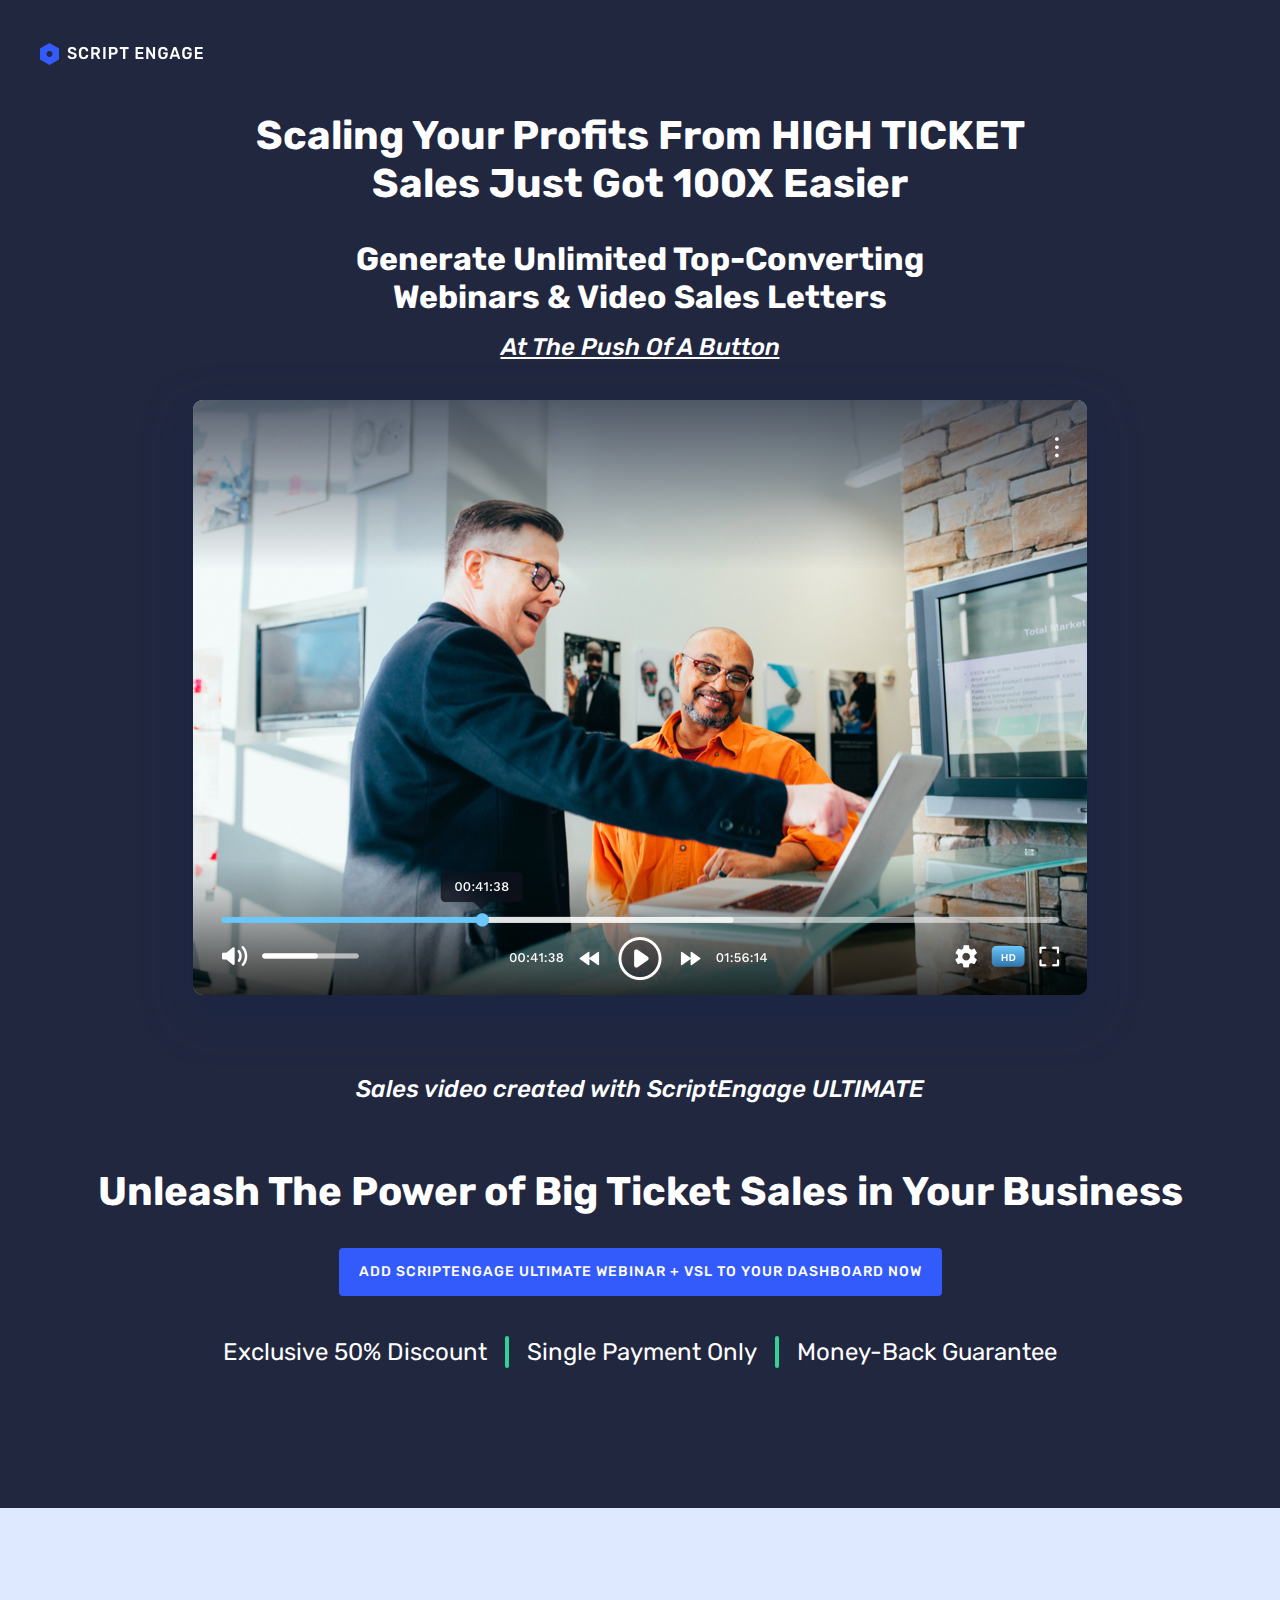
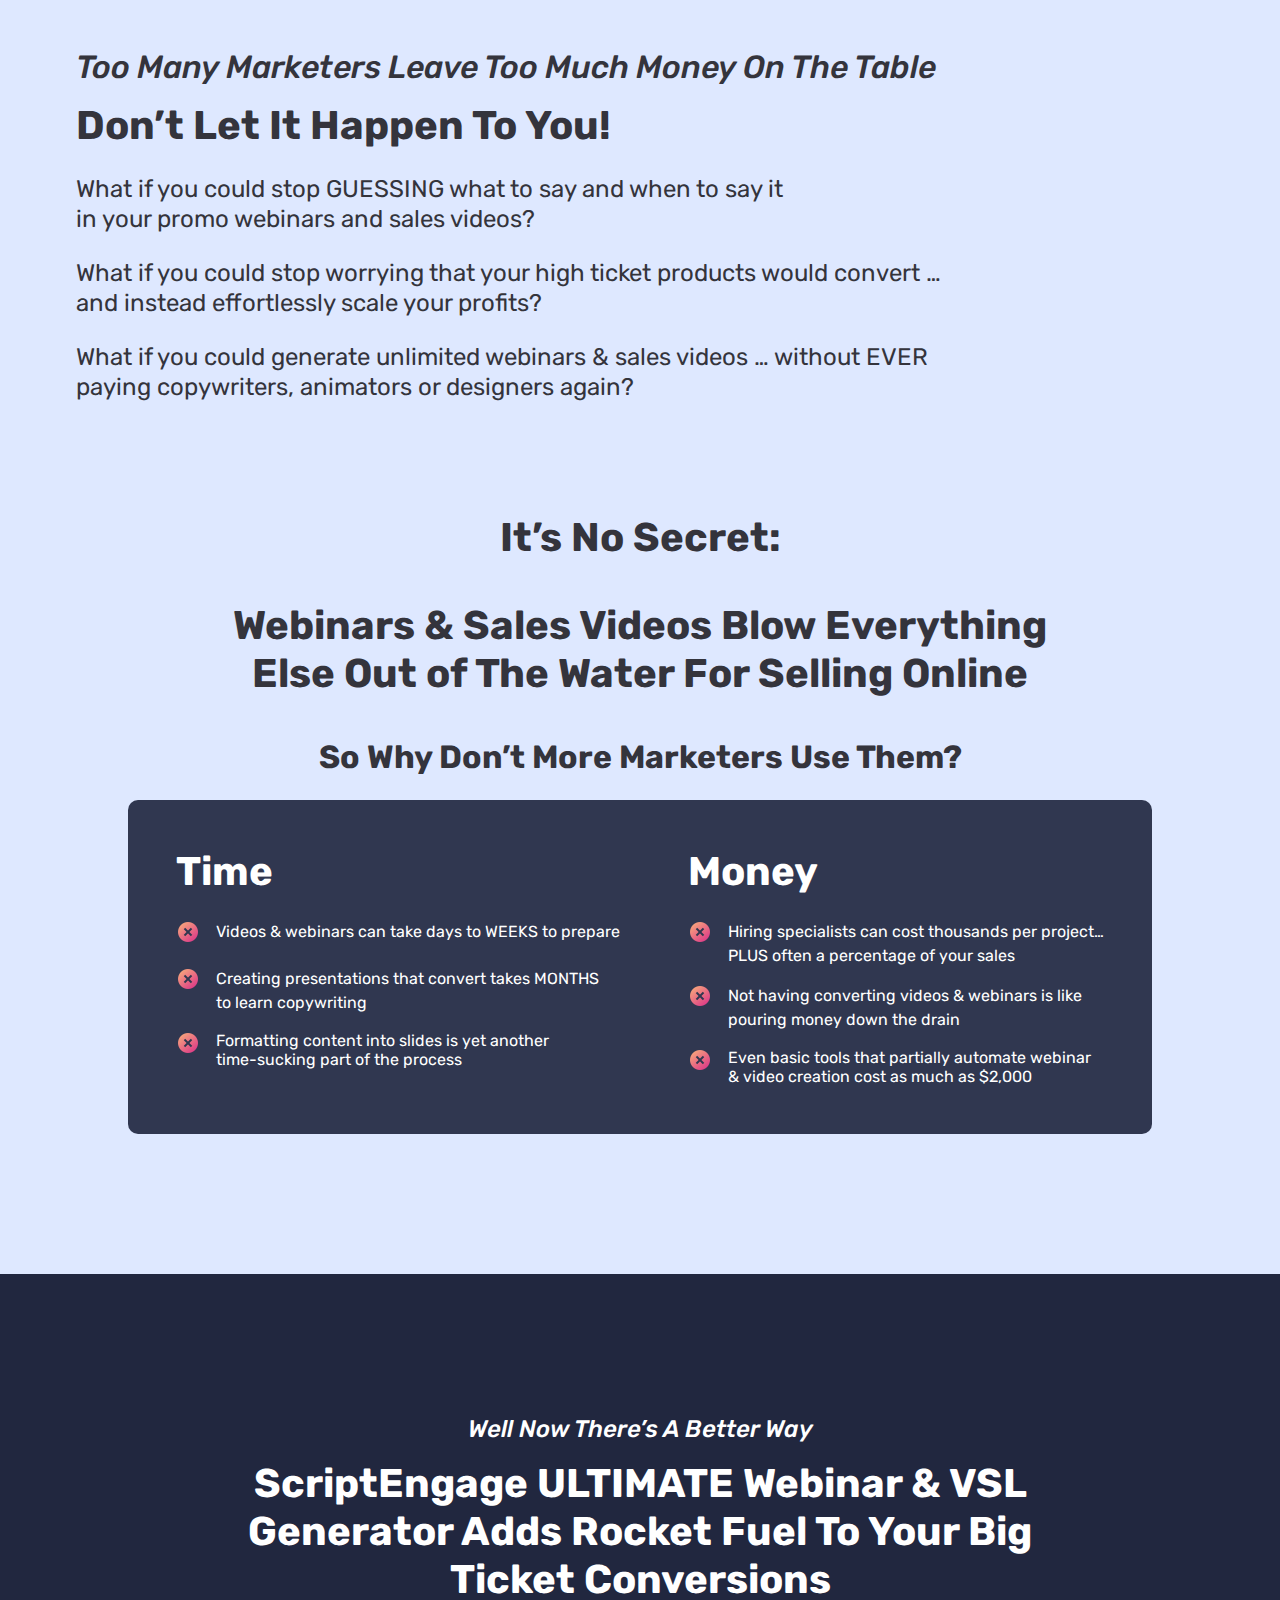
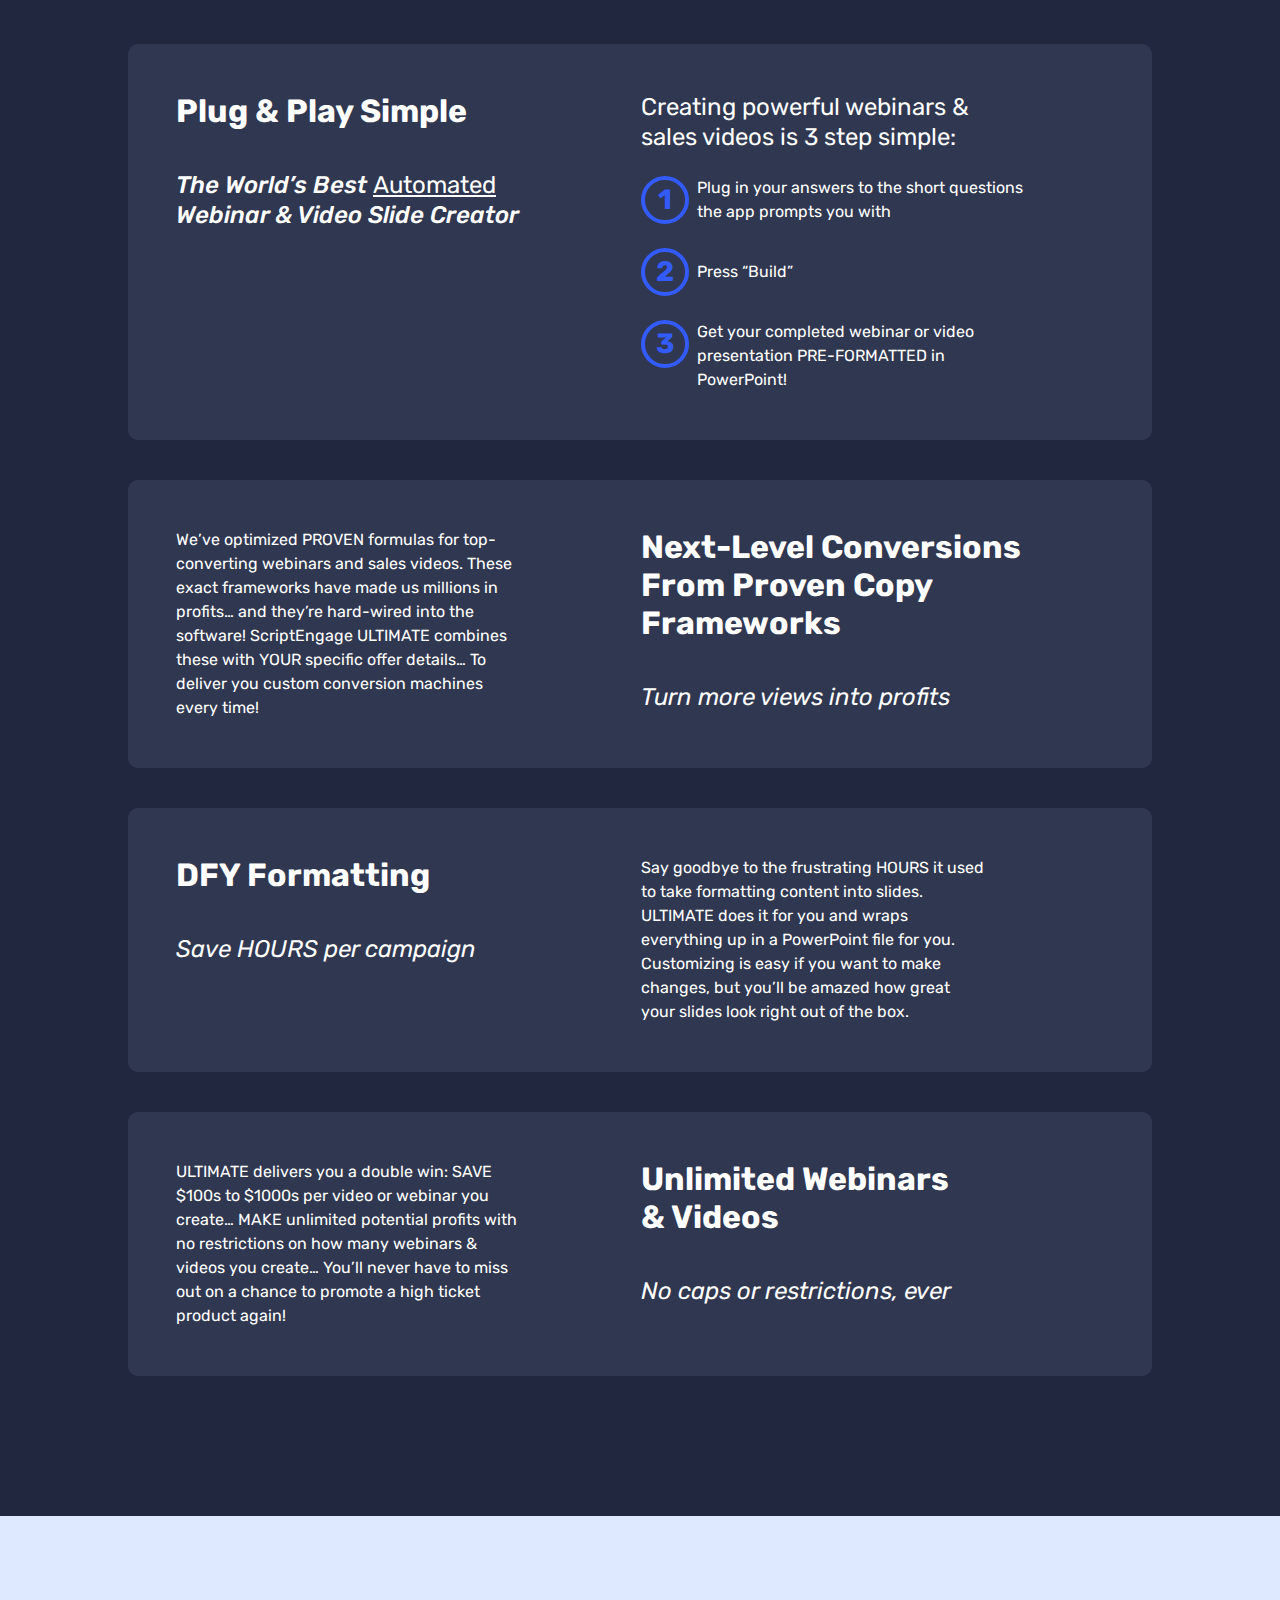
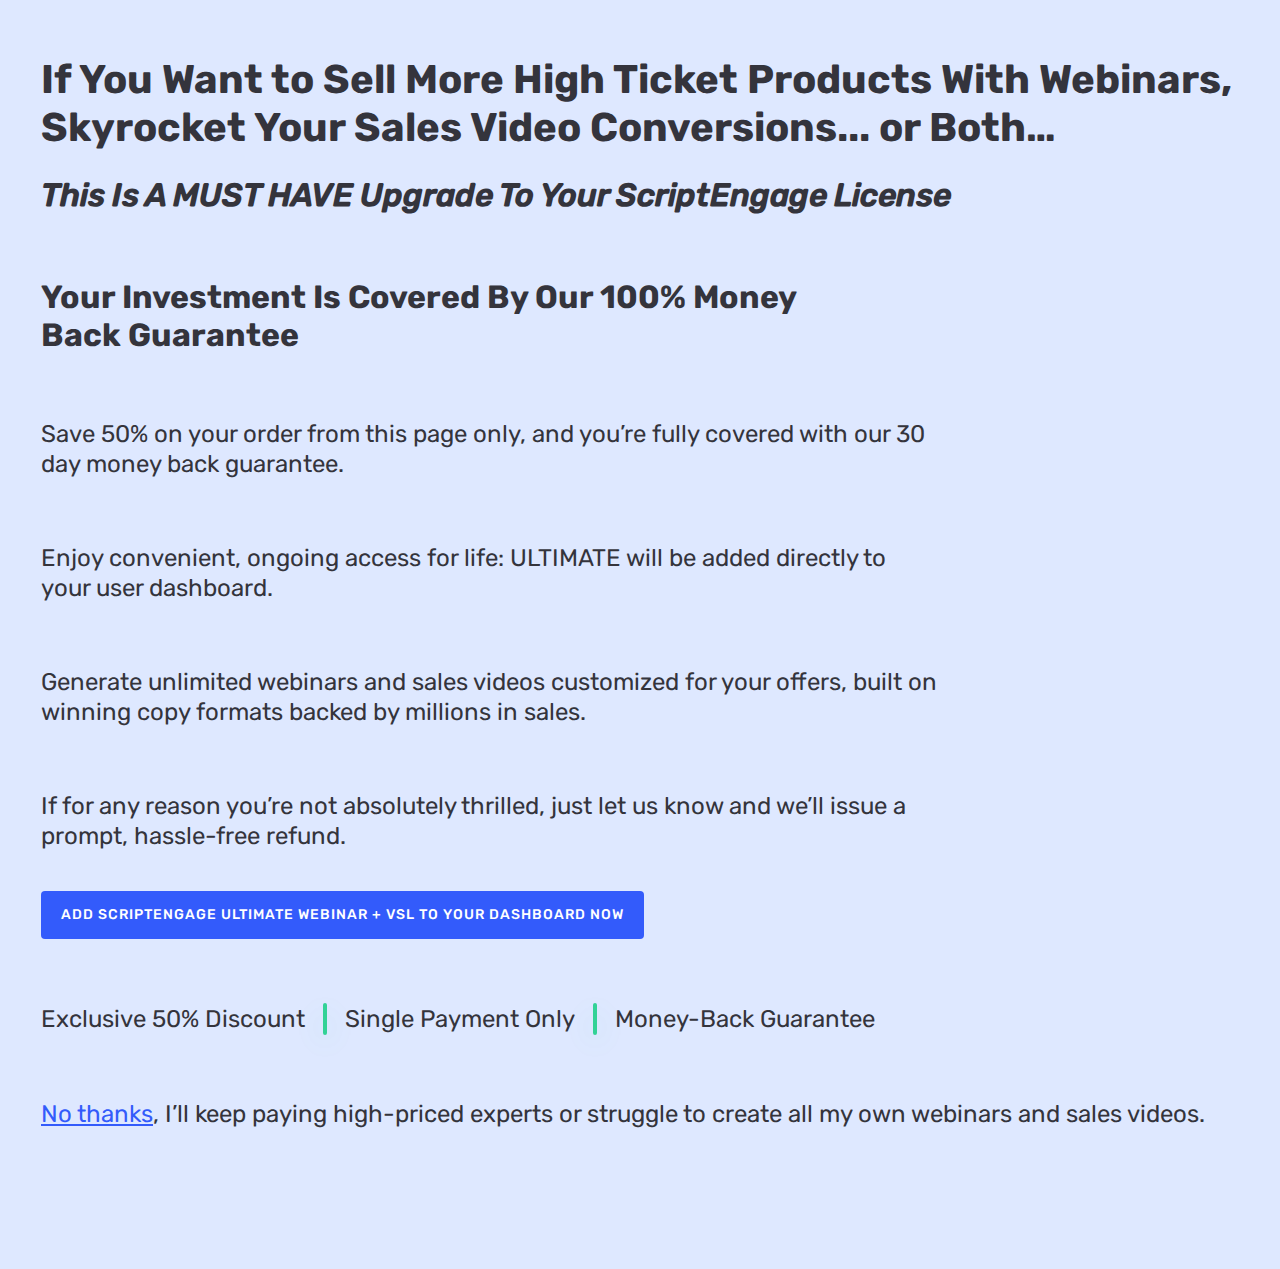
==== scriptengage-last.html @ a9fc8dbc "Finished last page" ====
<!DOCTYPE html>
<html lang="en">
<head>
    <meta charset="UTF-8">
    <meta name="viewport" content="width=device-width, initial-scale=1.0">

    <title>Title</title>
    <link rel="stylesheet" href="css/scriptengage-last.css">
</head>
<body>
<header class="header bg-dark d-flex">
    <a href="" class="align-self-center">
        <img src="./img/elements-logo.png" alt="">
    </a>
</header>

<main>
    <section class="bg-dark">
        <!--unlock-block-->
        <div class="wrapper mx-auto text-center hero-section">
            <h1 class="title mx-auto general-title">
                Scaling Your Profits From HIGH TICKET Sales Just Got 100X Easier
            </h1>
            <p class="small-title mx-auto">
                Generate Unlimited Top-Converting <br class="display-none"/> Webinars & Video Sales Letters
            </p>
            <p class="subtitle text-white rubik-mediumItalic underline">At The Push Of A Button</p>
            <img src="img/video/video.png" srcset="img/video/video@2x.png 2x, img/video/video@3x.png 3x" class="video"
                 alt="video">
            <p class="subtitle text-white rubik-mediumItalic">Sales video created with ScriptEngage ULTIMATE</p>
            <h3 class="title text-white mx-auto reset-width">Unleash The Power of Big Ticket Sales in Your Business</h3>
            <div class="button-container text-center">
                <a class="button-a  button" href="#">Add ScriptEngage ULTIMATE Webinar + VSL To Your Dashboard Now</a>
            </div>
            <ul class="text-white subtitle d-flex lists">
                <li class="align-items">Exclusive 50% Discount</li>
                <li class="align-items">Single Payment Only</li>
                <li class="align-items">Money-Back Guarantee</li>
            </ul>
        </div>
    </section>


    <!--second block-->
    <section class="bg-light">
        <div class="wrapper mx-auto">
            <section class="article-block d-flex flex-wrap gray-article">
                <article class="article-block-article reset-width">
                    <p class="small-title  text-dark rubik-mediumItalic">Too Many Marketers Leave Too Much Money On The
                        Table</p>
                    <h3 class="title text-dark">Don’t Let It Happen To You!</h3>
                    <div class="article-block-article-description">
                        <p class="text-dark subtitle">
                            What if you could stop GUESSING what to say and when to say it<br class="display-none"/>
                            in your promo webinars and sales videos?
                        </p>
                        <p class="text-dark subtitle">
                            What if you could stop worrying that your high ticket products would convert …
                            <br class="display-none"/>
                            and instead effortlessly scale your profits?
                        </p>
                        <p class="text-dark subtitle">
                            What if you could generate unlimited webinars & sales videos … without EVER
                            <br class="display-none"/>
                            paying copywriters, animators or designers again?
                        </p>
                    </div>
                </article>
            </section>

            <section class="no-secret-block">
                <div class="text-center no-secret-block-titles">
                    <h2 class="title text-dark reset-width">It’s No Secret:</h2>
                    <h3 class="title text-dark reset-width">Webinars & Sales Videos Blow Everything
                        <br class="display-none"/>
                        Else Out of The Water For Selling Online</h3>
                    <h4 class="small-title text-dark">So Why Don’t More Marketers Use Them?</h4>
                </div>
                <div class="dark-box  d-flex mx-auto">
                    <div>
                        <h3 class="title reset-width">Time</h3>
                        <ul class="not-list text-white">
                            <li class="d-flex">Videos & webinars can take days to WEEKS to prepare</li>
                            <li class="d-flex">Creating presentations that convert takes MONTHS <br
                                    class="display-none">
                                to learn copywriting
                            </li>
                            <li class="d-flex"> Formatting content into slides is yet another <br class="display-none">
                                time-sucking part of the process
                            </li>
                        </ul>
                    </div>
                    <div>
                        <h3 class="title reset-width">Money </h3>
                        <ul class="not-list text-white">
                            <li class="d-flex">Hiring specialists can cost thousands per project…
                                <br class="display-none">
                                PLUS often a percentage of your sales
                            </li>
                            <li class="d-flex">
                                Not having converting videos & webinars is like
                                <br class="display-none">
                                pouring money down the drain
                            </li>
                            <li class="d-flex">
                                Even basic tools that partially automate webinar
                                <br class="display-none">
                                & video creation cost as much as $2,000
                            </li>
                        </ul>
                    </div>
                </div>
            </section>
        </div>
    </section>

    <section class="bg-dark wrapper mx-auto">
        <div class="better-way-block">
            <div>
                <p class="subtitle rubik-mediumItalic text-center">Well Now There’s A Better Way</p>
                <h3 class="title mx-auto text-center reset-width">
                    ScriptEngage ULTIMATE Webinar & VSL <br class="display-none"/>
                    Generator Adds Rocket Fuel To Your Big
                    <br class="display-none"/> Ticket Conversions
                </h3>
            </div>
            <div class="dark-box  d-flex mx-auto">
                <div>
                    <h3 class="small-title reset-width text-white">Plug & Play Simple</h3>
                    <p class="subtitle rubik-mediumItalic">The World’s Best <span class="underline">Automated</span>
                        <br class="display-none"/>
                        Webinar
                        & Video Slide
                        Creator</p>
                </div>
                <div>
                    <p class="subtitle">Creating powerful webinars & <br class="display-none"/> sales videos is 3 step
                        simple: </p>
                    <ul class=" text-white ordere-list">
                        <li class="d-flex">
                            <span class="blue-circle">1</span>
                            Plug in your answers to the short questions the app prompts you with
                        </li>
                        <li class="align-items">
                            <span class="blue-circle">2</span>
                            Press “Build”
                        </li>
                        <li class="d-flex">
                            <span class="blue-circle">3</span>
                            Get your completed webinar or video presentation PRE-FORMATTED in PowerPoint!
                        </li>
                    </ul>
                </div>
            </div>


            <div class="dark-box  d-flex mx-auto">
                <div>
                    <ul class=" text-white">
                        <li class="d-flex">
                            We’ve optimized PROVEN formulas for top-converting webinars and sales videos. These exact
                            frameworks have made us millions in profits… and they’re hard-wired into the software!
                            ScriptEngage ULTIMATE combines these with YOUR specific offer details… To deliver you custom
                            conversion machines every time!
                        </li>
                    </ul>
                </div>
                <div>
                    <h3 class="small-title reset-width text-white">Next-Level Conversions
                        <br class="display-none"/>
                        From Proven Copy
                        <br class="display-none"/>

                        Frameworks</h3>
                    <p class="subtitle rubik-italic">
                        Turn more views into profits
                    </p>
                </div>
            </div>

            <div class="dark-box  d-flex mx-auto">
                <div>
                    <h3 class="small-title reset-width text-white">DFY Formatting</h3>
                    <p class="subtitle rubik-italic">
                        Save HOURS per campaign
                    </p>
                </div>
                <div>
                    <ul class=" text-white">
                        <li class="d-flex">
                            Say goodbye to the frustrating HOURS it used to take formatting content into slides.
                            ULTIMATE does it for you and wraps everything up in a PowerPoint file for you.
                            Customizing is easy if you want to make changes, but you’ll be amazed how great your slides
                            look
                            right out of the box.
                        </li>
                    </ul>
                </div>
            </div>

            <div class="dark-box  d-flex mx-auto">
                <div>
                    <ul class=" text-white">
                        <li class="d-flex">
                            ULTIMATE delivers you a double win: SAVE $100s to $1000s per video or webinar you create…
                            MAKE
                            unlimited potential profits with no restrictions on how many webinars & videos you create…
                            You’ll never have to miss out on a chance to promote a high ticket product again!
                        </li>
                    </ul>
                </div>
                <div>
                    <h3 class="small-title reset-width text-white">Unlimited Webinars
                        <br class="display-none"/>
                        & Videos</h3>
                    <p class="subtitle rubik-italic">
                        No caps or restrictions, ever
                    </p>
                </div>
            </div>
        </div>
    </section>
    <!--last block-->
    <section class="bg-light">
            <section class="last-section article-block d-flex flex-wrap mx-auto">
                <article class="article-block-article reset-width mx-auto">
                    <h3 class="title text-dark reset-width">
                        If You Want to Sell More High Ticket Products With Webinars, Skyrocket Your Sales Video
                        Conversions... or Both…
                    </h3>
                    <h4 class="small-title  text-dark rubik-mediumItalic">
                        This Is A MUST HAVE Upgrade To Your ScriptEngage License
                    </h4>
                    <h4 class="title text-dark small-title">Your Investment Is Covered By Our 100% Money Back Guarantee</h4>
                    <div class="article-block-article-description">
                        <p class="text-dark subtitle">
                            Save 50% on your order from this page only, and you’re fully covered with our
                            30 day money back guarantee.
                        </p>
                        <p class="text-dark subtitle">
                            Enjoy convenient, ongoing access for life: ULTIMATE will be added
                            directly to your user dashboard.
                        </p>
                        <p class="text-dark subtitle">
                            Generate unlimited webinars and sales videos customized for your offers, built on winning copy formats backed by millions in sales.
                        </p>
                        <p class="text-dark subtitle">
                            If for any reason you’re not absolutely thrilled, just let us know and we’ll issue a prompt, hassle-free refund.
                        </p>
                        <div class="button-container">
                            <a class="button-a  button" href="#">Add ScriptEngage ULTIMATE Webinar + VSL To Your Dashboard Now</a>
                        </div>
                        <ul class="text-dark subtitle d-flex lists">
                            <li class="align-items">Exclusive 50% Discount</li>
                            <li class="align-items">Single Payment Only</li>
                            <li class="align-items">Money-Back Guarantee</li>
                        </ul>
                    </div>
                    <p class="subtitle text-dark mx-auto"><a href="">No thanks</a>,
                        I’ll keep paying high-priced experts or struggle to create all my own webinars and sales videos.</p>
                </article>
            </section>
    </section>
</main>
</body>
</html>
---- css/scriptengage-last.css ----
@import "fonts.css";
@import "reset.css";
@import "header.css";
@import "box-part.css";
@import "articles.css";

.hero-section .general-title {
  margin-bottom: 32px;
}

.hero-section .small-title {
  margin-bottom: 16px;
  font-family: Rubik-Bold;
}

.underline {
  text-decoration: underline;
}

.hero-section .title.reset-width {
  margin: 64px auto 32px;
}

.hero-section .lists {
  justify-content: center;
  padding: 40px 0 140px;
}

.lists li:not(:first-child):before {
  content: '';
  width: 4px;
  height: 32px;
  margin: 0 18px;
  border-radius: 2px;
  box-shadow: 0 8px 30px 0 rgba(50, 210, 150, 0.2);
  background-color: #32d296;
}

.gray-article .article-block-article {
  min-width: unset;
  width: unset;
}

.gray-article .small-title.rubik-mediumItalic {
  padding: 140px 0 16px;
}

.dark-box {
  border-radius: 10px;
  padding: 48px;
  width: 1024px;
  justify-content: space-between;
  background: #303750;
}

.dark-box .title {
  margin-bottom: 24px;
}

.no-secret-block {
  padding-bottom: 140px;
}

.no-secret-block .dark-box {
  margin-top: 24px;
}

.no-secret-block .no-secret-block-titles .title:last-of-type {
  margin: 24px 0 40px;
}

/*not-list*/
.not-list li {
  font-size: 16px;
}

.not-list li:not(:last-child) {
  margin-bottom: 16px;
  line-height: 24px;
}

.not-list li::before {
  content: url(../img/icon-close.png);
  margin-right: 16px;
  align-self: flex-start;
}

.better-way-block,
.last-section {
  padding: 140px 0;
}

.better-way-block .title {
  margin-top: 16px;
}

.better-way-block .dark-box {
  margin-top: 40px;
}

.better-way-block .small-title {
  margin-bottom: 40px;
}

.better-way-block .dark-box ul li {
  font-size: 16px;
  font-family: Rubik-Regular;
  line-height: 1.5;
}

.better-way-block .dark-box {
  justify-content: flex-start;
}

.better-way-block .dark-box > div:first-child {
  width: 465px;
  max-width: 100%;
}

.better-way-block .dark-box ul li .blue-circle {
  margin-right: 8px;
}

.better-way-block .ordere-list li {
  margin-top: 24px;
  width: 390px;
}

.better-way-block .dark-box ul:not(.ordere-list ) {
  width: 345px;
}

.last-section.article-block .article-block-article {
  width: 1198px;
  max-width: 100%;
}

@media all and (max-width: 1220px ) {
  .last-section.article-block .article-block-article {
    padding: 0 15px;
  }
}

.last-section.article-block {
  margin-bottom: 0;
}

.last-section.article-block .article-block-article-description {
  width: 896px;
  max-width: 100%;
}

.last-section .small-title {
  margin: 24px 0 64px;
}

.last-section .button-container {
  margin: 40px 0 24px;
}

.last-section .subtitle {
  margin-top: 64px;
}

@media all and (max-width: 992px) {
  .last-section.article-block .article-block-article {
    padding: 0 30px;
  }

  .better-way-block,
  .last-section {
    padding: 40px 0;
  }

  .hero-section .lists {
    justify-content: center;
    padding: 20px 0 40px;
  }

  .gray-article .small-title.rubik-mediumItalic {
    padding: 40px 0 16px;
  }

  .no-secret-block {
    padding-bottom: 40px;
  }

  .better-way-block .dark-box {
    justify-content: space-between;
  }

  .better-way-block .dark-box ul li {
    font-size: 14px;
  }

  .better-way-block .dark-box > div,
  .better-way-block .dark-box > div:first-child {
    width: 48%;
    flex-shrink: 0;
  }

  .better-way-block .dark-box ul:not(.ordere-list ) {
    width: 100%;
  }

  .last-section .subtitle {
    margin-top: 20px;
  }

  .last-section .small-title {
    margin: 20px 0;
  }
}

@media all and (max-width: 567px) {
  .dark-box {
    flex-direction: column;
  }
 .dark-box > div:first-child {
    margin-bottom: 20px;
  }
  .better-way-block .dark-box > div,
  .better-way-block .dark-box > div:first-child {
    width: 100%
  }
  .lists.subtitle{
    font-size: 12px;
    text-align: center;
  }
  .lists li:not(:first-child):before {
    margin:0 8px;
  }
}
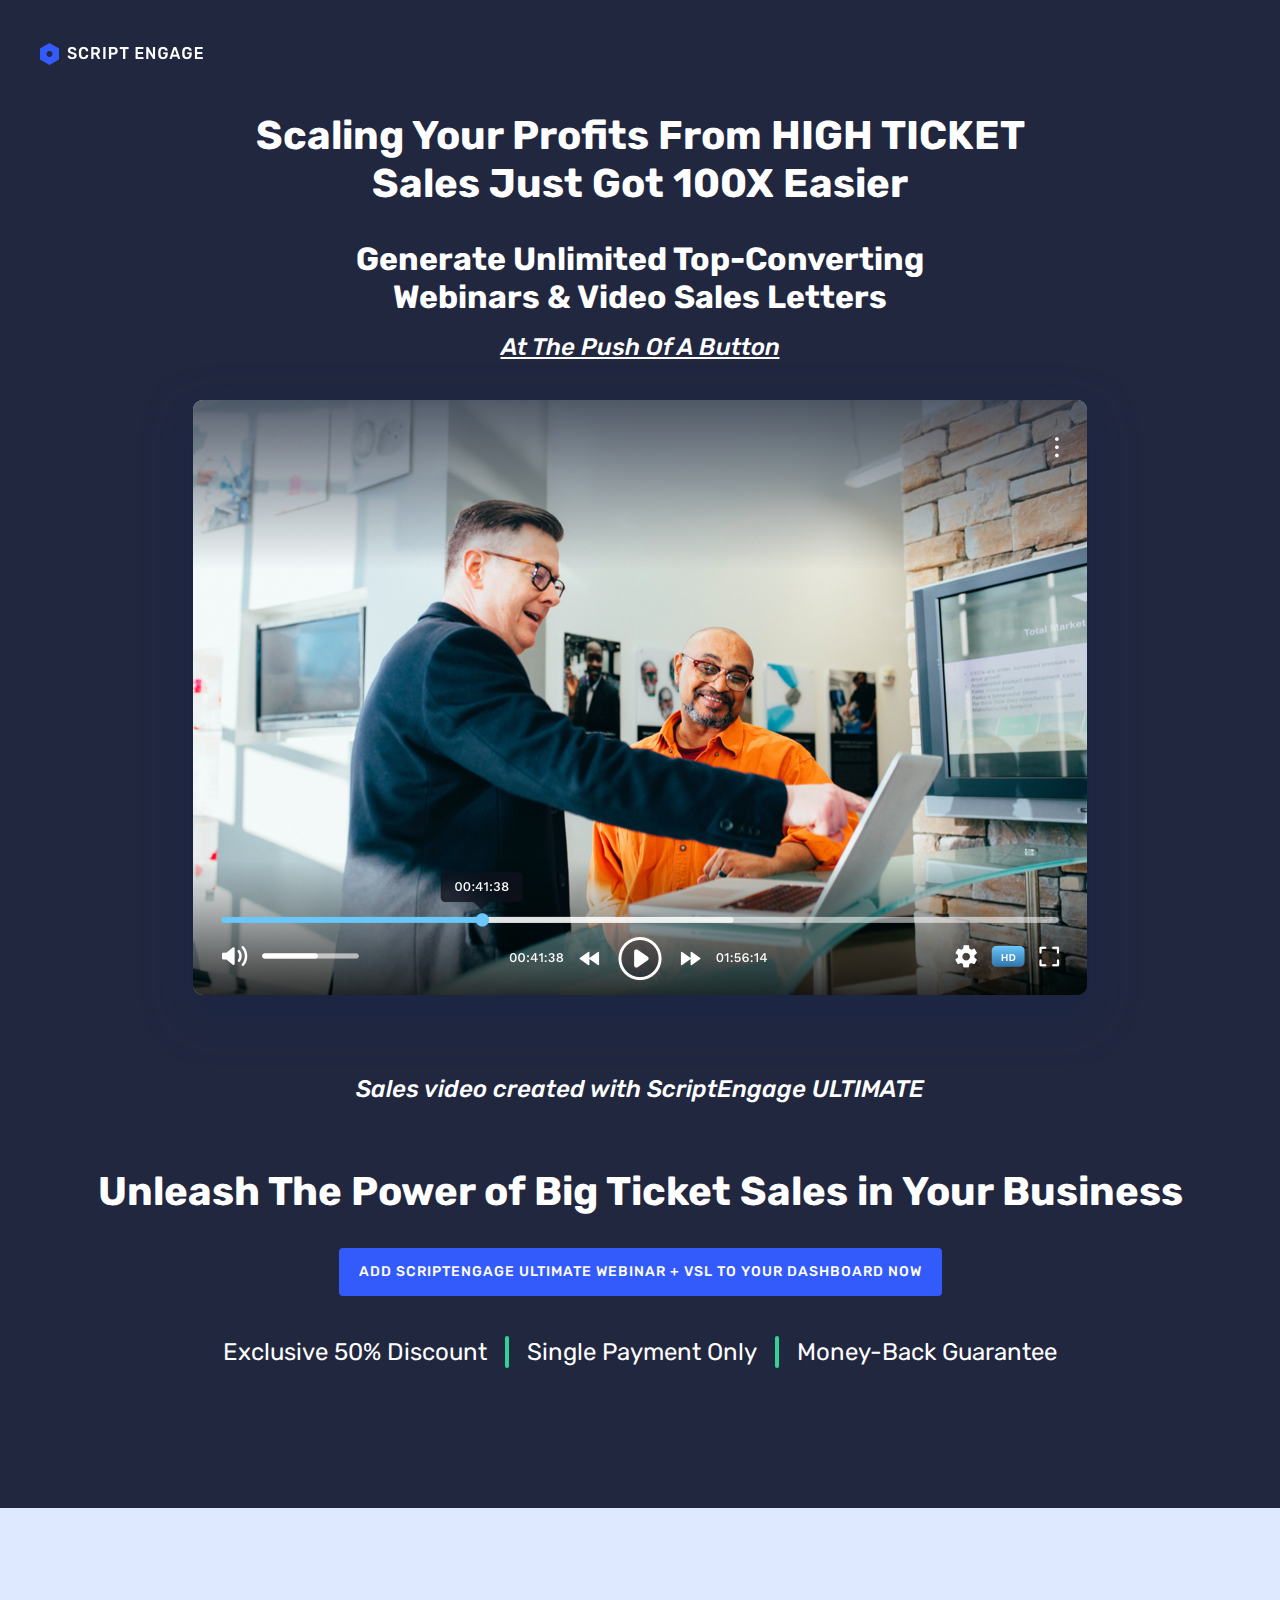
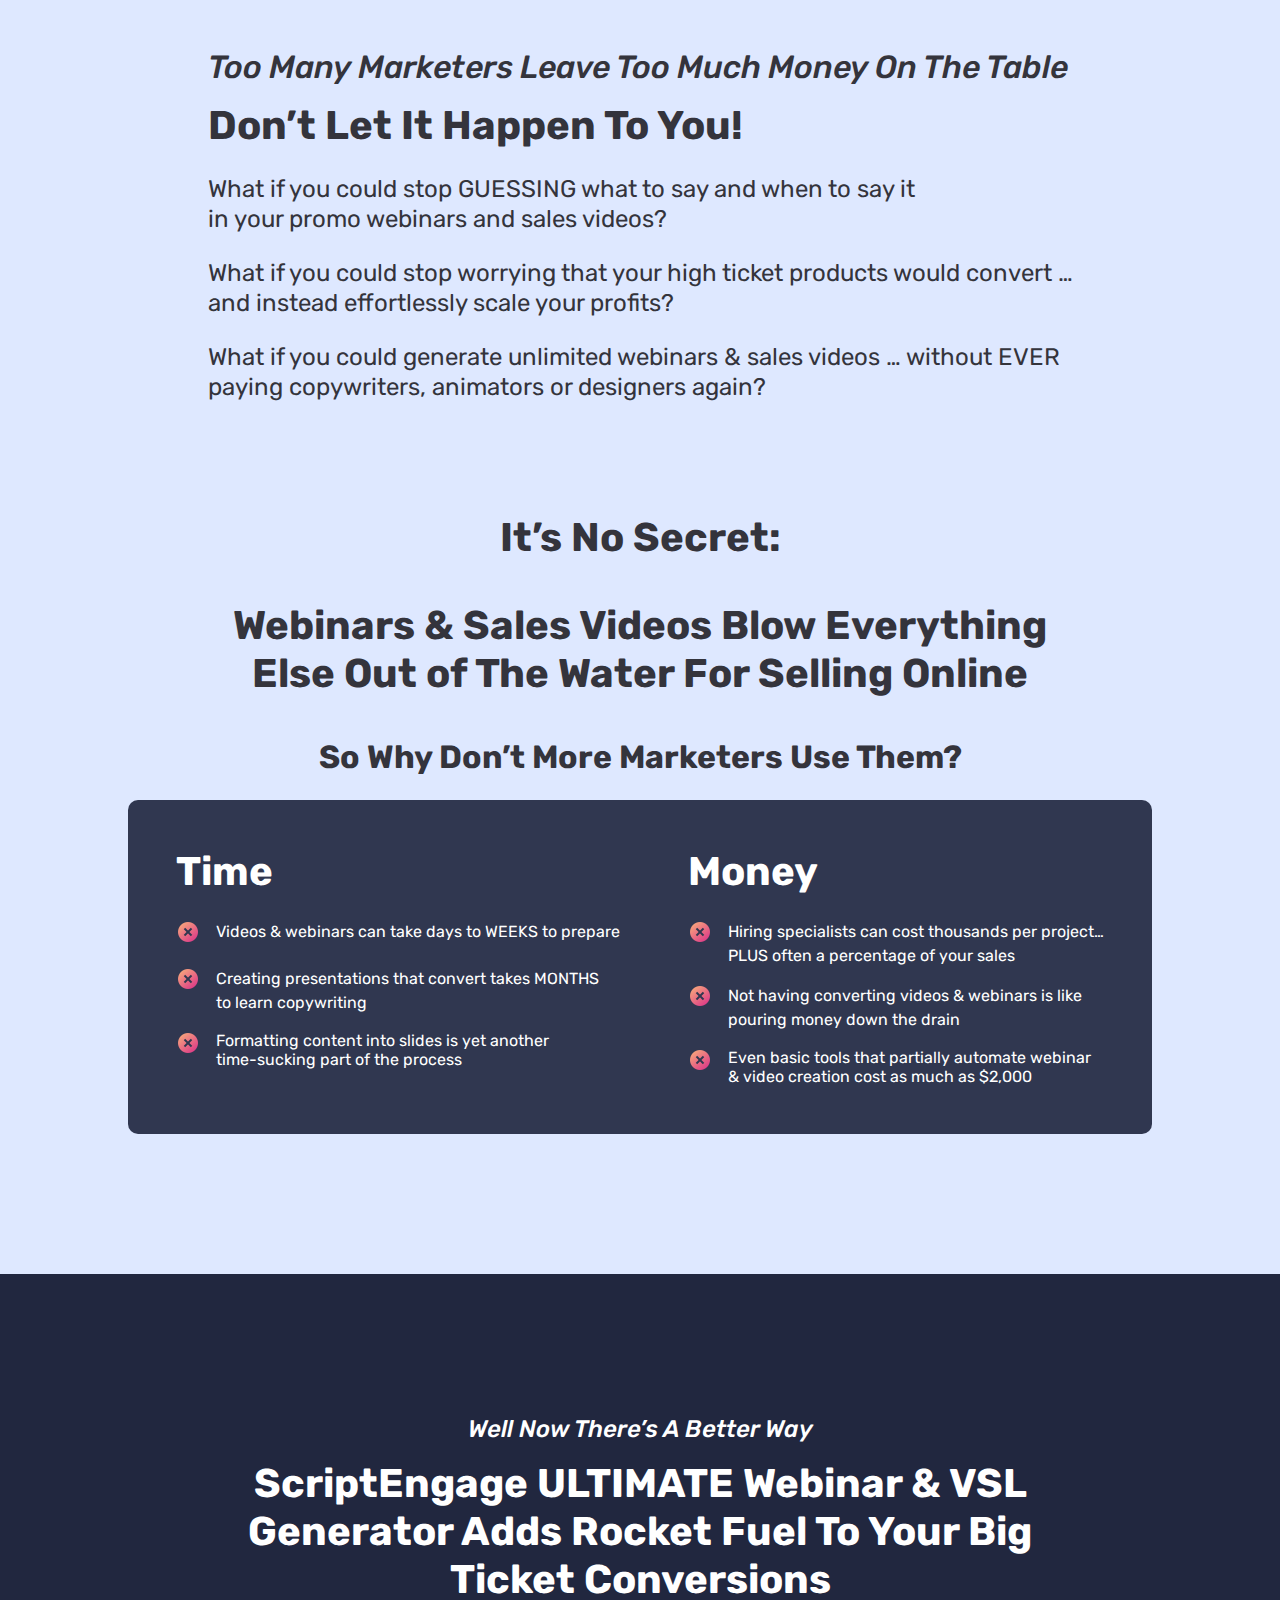
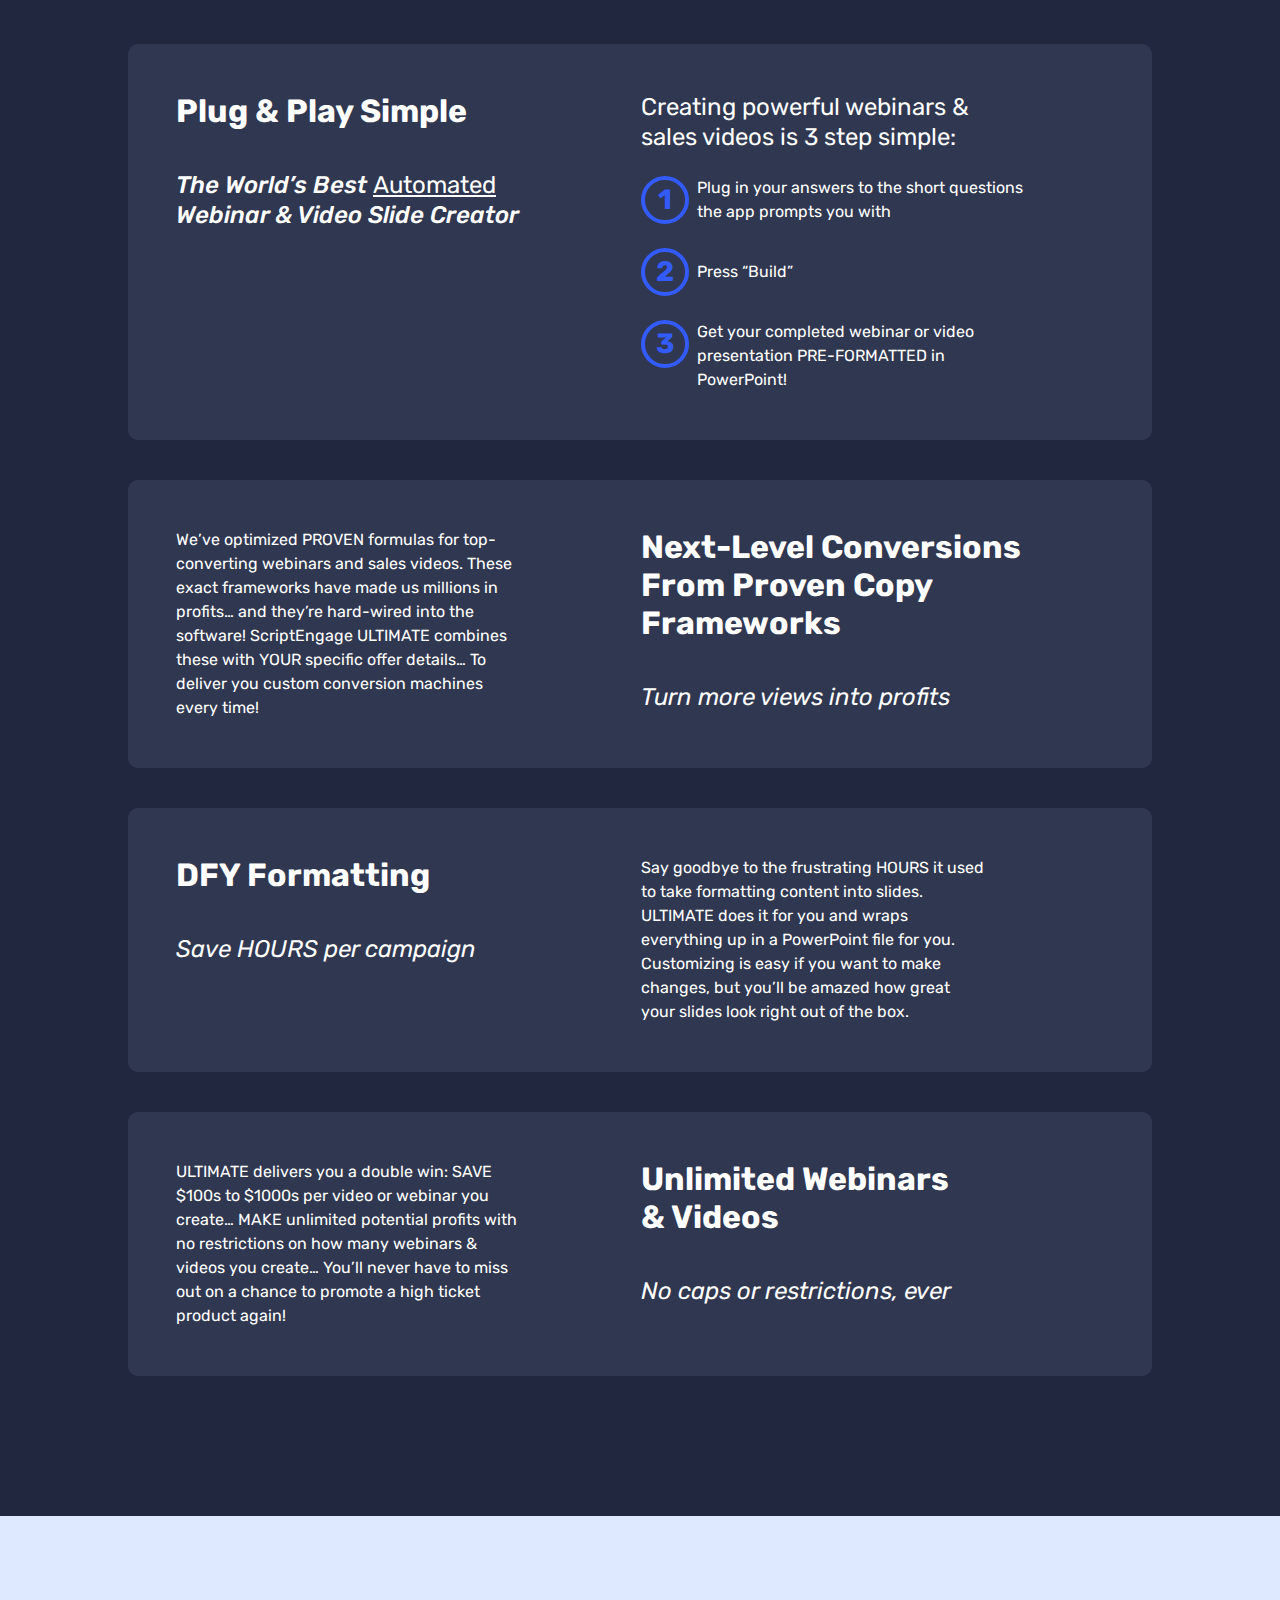
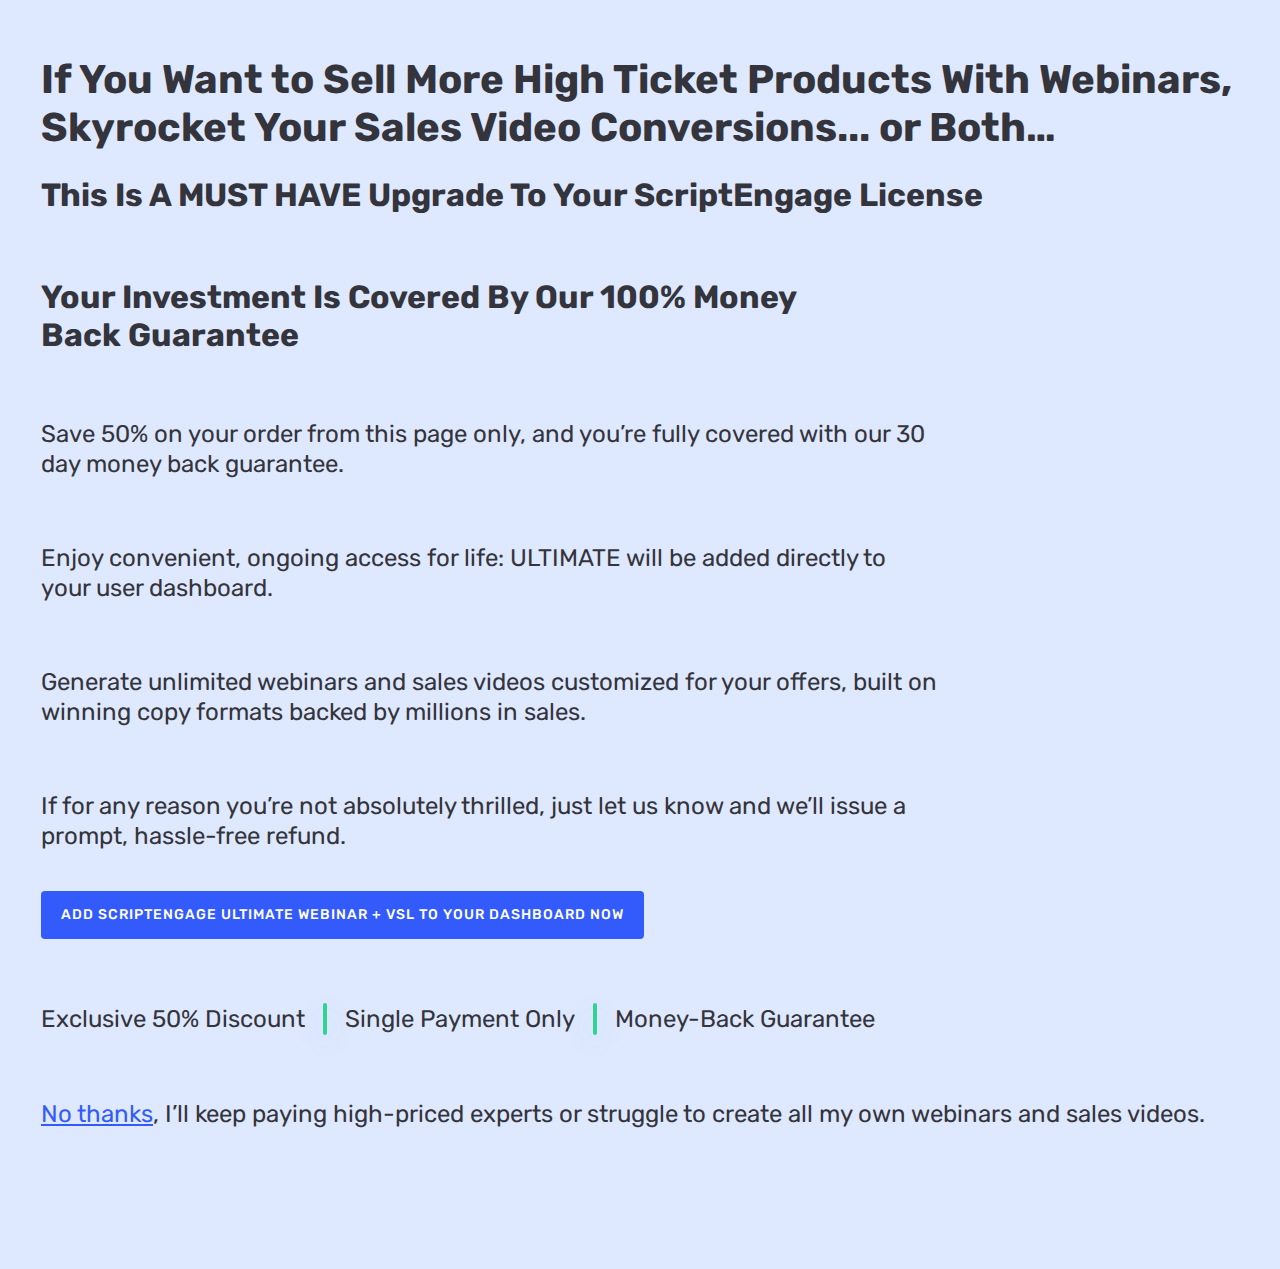
==== commit e0d26fc2: "fonts fixation" ====
--- a/scriptengage-last.html
+++ b/scriptengage-last.html
@@ -44,7 +44,7 @@
     <!--second block-->
     <section class="bg-light">
         <div class="wrapper mx-auto">
-            <section class="article-block d-flex flex-wrap gray-article">
+            <section class="article-block d-flex flex-wrap gray-article" style="justify-content: center">
                 <article class="article-block-article reset-width">
                     <p class="small-title  text-dark rubik-mediumItalic">Too Many Marketers Leave Too Much Money On The
                         Table</p>
@@ -228,7 +228,7 @@
                         If You Want to Sell More High Ticket Products With Webinars, Skyrocket Your Sales Video
                         Conversions... or Both…
                     </h3>
-                    <h4 class="small-title  text-dark rubik-mediumItalic">
+                    <h4 class="small-title  text-dark">
                         This Is A MUST HAVE Upgrade To Your ScriptEngage License
                     </h4>
                     <h4 class="title text-dark small-title">Your Investment Is Covered By Our 100% Money Back Guarantee</h4>
@@ -263,4 +263,4 @@
     </section>
 </main>
 </body>
-</html>+</html>
